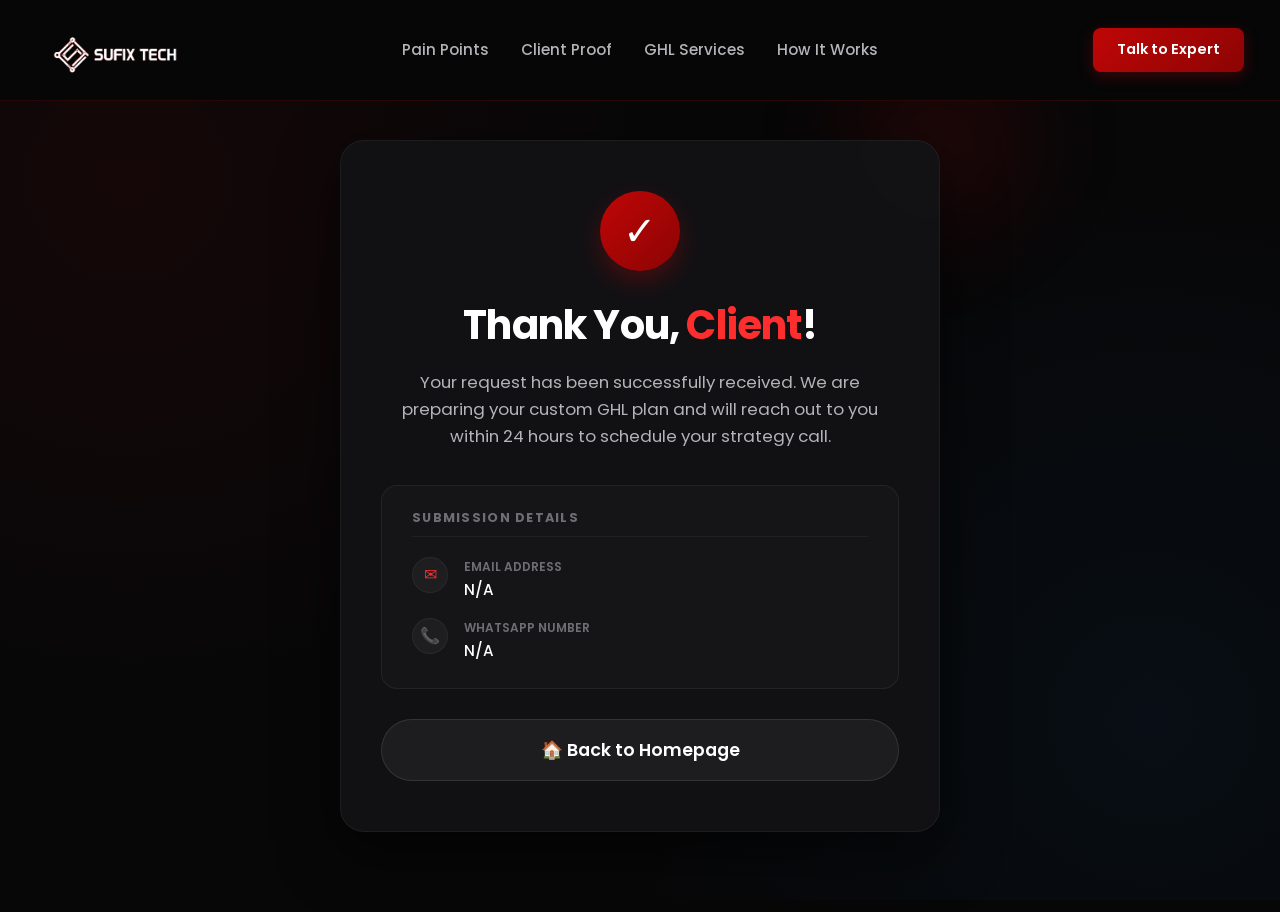
==== thank-you.html @ c59a0009 "feat: add dedicated thank you page and redirect booking form submissions to it" ====
<!DOCTYPE html>
<html lang="en">
<head>
  <meta charset="UTF-8">
  <meta name="viewport" content="width=device-width, initial-scale=1.0">
  <title>Thank You | SufixTech</title>
  
  <!-- Favicon -->
  <link rel="icon" href="https://storage.googleapis.com/msgsndr/EOHnOtxAxO3NZV7FKamH/media/65a840b53039be5194aa0171.png" type="image/png">
  
  <!-- Stylesheets -->
  <link rel="stylesheet" href="index.css">
  
  <style>
    /* Specific styles for the Thank You page layout */
    .thank-you-section {
      padding-top: 140px;
      padding-bottom: 80px;
      display: flex;
      justify-content: center;
      align-items: center;
      min-height: 100vh;
    }

    .thank-you-wrapper {
      max-width: 600px;
      width: 100%;
      background: rgba(18, 18, 22, 0.95);
      border: 1px solid rgba(255, 255, 255, 0.05);
      border-radius: var(--border-radius-lg);
      padding: 50px 40px;
      box-shadow: 0 20px 60px rgba(0, 0, 0, 0.6);
      text-align: center;
      position: relative;
    }

    .thank-you-wrapper::before {
      content: '';
      position: absolute;
      top: -150px;
      right: -150px;
      width: 300px;
      height: 300px;
      background: radial-gradient(circle, rgba(191, 6, 6, 0.15) 0%, transparent 70%);
      z-index: -1;
      filter: blur(30px);
    }

    .check-icon-container {
      width: 80px;
      height: 80px;
      border-radius: 50%;
      background: linear-gradient(135deg, var(--primary-red), #8c0404);
      color: var(--text-white);
      display: inline-flex;
      align-items: center;
      justify-content: center;
      font-size: 2.5rem;
      margin-bottom: 30px;
      box-shadow: 0 10px 25px rgba(191, 6, 6, 0.3);
    }

    .thank-you-wrapper h1 {
      font-size: clamp(2rem, 4vw, 2.5rem);
      margin-bottom: 20px;
      line-height: 1.2;
    }

    .thank-you-wrapper h1 span.user-name {
      color: var(--primary-red-glow);
    }

    .thank-you-subtext {
      color: var(--text-gray);
      font-size: 1.05rem;
      line-height: 1.6;
      margin-bottom: 35px;
    }

    /* Details Box */
    .details-box {
      background: rgba(255, 255, 255, 0.02);
      border: 1px solid rgba(255, 255, 255, 0.06);
      border-radius: var(--border-radius-md);
      padding: 24px 30px;
      text-align: left;
      margin-bottom: 30px;
    }

    .details-box h4 {
      font-size: 0.8rem;
      text-transform: uppercase;
      letter-spacing: 0.1em;
      color: var(--text-muted);
      margin-bottom: 20px;
      border-bottom: 1px solid rgba(255, 255, 255, 0.05);
      padding-bottom: 10px;
    }

    .detail-item {
      display: flex;
      gap: 16px;
      align-items: flex-start;
      margin-bottom: 16px;
    }

    .detail-item:last-child {
      margin-bottom: 0;
    }

    .detail-icon {
      width: 36px;
      height: 36px;
      border-radius: 50%;
      background: rgba(255, 255, 255, 0.04);
      display: flex;
      align-items: center;
      justify-content: center;
      color: var(--primary-red-glow);
      font-size: 1rem;
      border: 1px solid rgba(255, 255, 255, 0.05);
    }

    .detail-content {
      display: flex;
      flex-direction: column;
    }

    .detail-label {
      font-size: 0.75rem;
      text-transform: uppercase;
      color: var(--text-muted);
      font-weight: 600;
      margin-bottom: 2px;
    }

    .detail-value {
      font-size: 0.95rem;
      color: var(--text-white);
      font-weight: 500;
    }

    /* Buttons stack */
    .actions-stack {
      display: flex;
      flex-direction: column;
      gap: 16px;
    }

    .actions-stack .btn {
      width: 100%;
      padding: 16px 28px;
    }

    .btn-whatsapp {
      background: #25d366;
      color: var(--text-white);
      box-shadow: 0 4px 15px rgba(37, 211, 102, 0.25);
    }

    .btn-whatsapp:hover {
      background: #20ba5a;
      transform: translateY(-2px);
      box-shadow: 0 6px 20px rgba(37, 211, 102, 0.4);
    }

    @media (max-width: 576px) {
      .thank-you-wrapper {
        padding: 40px 24px;
      }
    }
  </style>
</head>
<body>

  <!-- Header Section -->
  <header id="main-header" class="scrolled">
    <div class="header-container">
      <!-- Col 1: Logo -->
      <a href="index.html" class="logo">
        <img src="logo.png" alt="SufixTech Logo">
      </a>

      <!-- Col 2: Nav Links -->
      <nav>
        <ul>
          <li><a href="index.html#pain-points">Pain Points</a></li>
          <li><a href="index.html#testimonials">Client Proof</a></li>
          <li><a href="index.html#services">GHL Services</a></li>
          <li><a href="index.html#process">How It Works</a></li>
        </ul>
      </nav>

      <!-- Col 3: CTA Button -->
      <div class="nav-cta">
        <a href="index.html#booking" class="btn btn-primary" id="nav-link-cta">Talk to Expert</a>
      </div>
    </div>
  </header>

  <!-- Thank You Container -->
  <section class="thank-you-section">
    <div class="container">
      <div class="thank-you-wrapper">
        <div class="check-icon-container">✓</div>
        <h1>Thank You, <span class="user-name" id="thank-you-name">Client</span>!</h1>
        <p class="thank-you-subtext">Your request has been successfully received. We are preparing your custom GHL plan and will reach out to you within 24 hours to schedule your strategy call.</p>
        
        <div class="details-box">
          <h4>Submission Details</h4>
          
          <div class="detail-item">
            <div class="detail-icon">✉</div>
            <div class="detail-content">
              <span class="detail-label">Email Address</span>
              <span class="detail-value" id="submit-email">loading...</span>
            </div>
          </div>
          
          <div class="detail-item">
            <div class="detail-icon">📞</div>
            <div class="detail-content">
              <span class="detail-label">WhatsApp Number</span>
              <span class="detail-value" id="submit-phone">loading...</span>
            </div>
          </div>
        </div>
        
        <div class="actions-stack">
          <a href="#" id="whatsapp-btn" target="_blank" rel="noopener noreferrer" class="btn btn-whatsapp btn-large">
            💬 Start WhatsApp Chat
          </a>
          <a href="index.html" class="btn btn-secondary btn-large">
            🏠 Back to Homepage
          </a>
        </div>
      </div>
    </div>
  </section>

  <script>
    document.addEventListener('DOMContentLoaded', () => {
      const params = new URLSearchParams(window.location.search);
      const name = params.get('name') || 'Client';
      const email = params.get('email') || 'N/A';
      const whatsapp = params.get('whatsapp') || 'N/A';

      document.getElementById('thank-you-name').textContent = name;
      document.getElementById('submit-email').textContent = email;
      document.getElementById('submit-phone').textContent = whatsapp;

      if (whatsapp && whatsapp !== 'N/A') {
        const cleanPhone = whatsapp.replace(/\D/g, '');
        document.getElementById('whatsapp-btn').href = `https://wa.me/${cleanPhone}`;
      } else {
        document.getElementById('whatsapp-btn').style.display = 'none';
      }
    });
  </script>
</body>
</html>
---- index.css ----
/* Google Fonts Import */
@import url('https://fonts.googleapis.com/css2?family=Poppins:ital,wght@0,100;0,200;0,300;0,400;0,500;0,600;0,700;0,800;0,900;1,100;1,200;1,300;1,400;1,500;1,600;1,700;1,800;1,900&display=swap');

/* CSS Variables */
:root {
  --bg-primary: #070708;
  --bg-secondary: #121216;
  --bg-card: rgba(255, 255, 255, 0.02);
  --border-card: rgba(255, 255, 255, 0.06);
  --border-hover: rgba(191, 6, 6, 0.5);
  
  --primary-red: #bf0606;
  --primary-red-glow: #ff2e2e;
  --primary-blue: #188bf6;
  --primary-green: #37ca37;
  
  --text-white: #ffffff;
  --text-gray: #b3b3b8;
  --text-muted: #6e6e73;
  
  --font-main: 'Poppins', sans-serif;
  --transition-smooth: all 0.3s cubic-bezier(0.25, 0.8, 0.25, 1);
  --border-radius-sm: 8px;
  --border-radius-md: 16px;
  --border-radius-lg: 24px;

  /* Spacing Scale (8px Grid System) */
  --space-xs: 8px;
  --space-sm: 16px;
  --space-md: 24px;
  --space-lg: 32px;
  --space-xl: 48px;
  --space-xxl: 64px;
  --space-section: 60px;
}

/* Base resets & styles */
* {
  margin: 0;
  padding: 0;
  box-sizing: border-box;
  font-family: var(--font-main);
  scroll-behavior: smooth;
  -webkit-font-smoothing: antialiased;
}

body {
  background-color: var(--bg-primary);
  background-image: 
    radial-gradient(circle at 10% 20%, rgba(191, 6, 6, 0.08) 0%, transparent 40%),
    radial-gradient(circle at 90% 80%, rgba(24, 139, 246, 0.05) 0%, transparent 40%);
  background-attachment: fixed;
  color: var(--text-white);
  line-height: 1.6;
  overflow-x: hidden;
}

/* Scrollbar Customization */
::-webkit-scrollbar {
  width: 8px;
}
::-webkit-scrollbar-track {
  background: var(--bg-primary);
}
::-webkit-scrollbar-thumb {
  background: #25252b;
  border-radius: 4px;
}
::-webkit-scrollbar-thumb:hover {
  background: var(--primary-red);
}

/* Layout Containers */
.container {
  max-width: 1200px;
  margin: 0 auto;
  padding: 0 24px;
}

section {
  padding: var(--space-section) 0;
  position: relative;
}

/* Typography styles */
h1, h2, h3, h4, h5, h6 {
  font-weight: 700;
  line-height: 1.25;
  color: var(--text-white);
}

h1 {
  font-size: clamp(2.5rem, 5vw, 4rem);
  letter-spacing: -0.02em;
}

h2 {
  font-size: clamp(2rem, 4vw, 2.75rem);
  text-align: center;
  margin-bottom: var(--space-xl);
  letter-spacing: -0.01em;
}

/* Section Header Utility */
.section-header {
  text-align: center;
  max-width: 800px;
  margin: 0 auto var(--space-xl);
}

.section-header h2 {
  margin-bottom: var(--space-sm);
}

.section-header p {
  color: var(--text-gray);
  font-size: 1.1rem;
}

h2 .highlight {
  color: var(--primary-red-glow);
  background: none;
  -webkit-background-clip: initial;
  -webkit-text-fill-color: initial;
}

p {
  color: var(--text-gray);
  font-size: 1.1rem;
}

/* Header & Navigation */
header {
  position: fixed;
  top: 0;
  left: 0;
  width: 100%;
  z-index: 1000;
  backdrop-filter: blur(16px);
  -webkit-backdrop-filter: blur(16px);
  background: rgba(7, 7, 8, 0.8);
  border-bottom: 1px solid rgba(255, 255, 255, 0.05);
  transition: var(--transition-smooth);
}

header.scrolled {
  padding: 10px 0;
  background: rgba(7, 7, 8, 0.95);
  border-bottom: 1px solid rgba(191, 6, 6, 0.2);
}

/* ─── HEADER: Perfect 3-Column Grid ─────────────────────────────── */
.header-container {
  display: grid;
  grid-template-columns: 1fr auto 1fr; /* Logo | Nav Links | CTA */
  align-items: center;
  height: 80px;
  width: 100%;
  padding: 0 36px;
}

/* Col 1 – Logo stays left-aligned inside its column */
.logo {
  display: flex;
  align-items: center;
  text-decoration: none;
  justify-self: start;
}

.logo img {
  height: 56px;
  width: auto;
}

/* Col 2 – Nav links perfectly centered */
nav ul {
  display: flex;
  list-style: none;
  gap: 32px;
  align-items: center;
  margin: 0;
  padding: 0;
}

/* Col 3 – CTA right-aligned inside its column */
.nav-cta {
  display: flex;
  justify-content: flex-end;
  align-items: center;
}

#nav-link-cta {
  padding: 10px 24px;
  font-size: 0.9rem;
}

.logo span {
  background: linear-gradient(90deg, #ffffff, #d2d2d6);
  -webkit-background-clip: text;
  -webkit-text-fill-color: transparent;
}

.logo span .red-text {
  color: var(--primary-red-glow);
  -webkit-text-fill-color: var(--primary-red-glow);
}

nav ul {
  display: flex;
  list-style: none;
  gap: 32px;
  align-items: center;
}

nav a {
  text-decoration: none;
  color: var(--text-gray);
  font-weight: 500;
  font-size: 0.95rem;
  transition: var(--transition-smooth);
}

nav a:hover {
  color: var(--text-white);
}

/* Button Component Styles */
.btn {
  display: inline-flex;
  align-items: center;
  justify-content: center;
  padding: 14px 28px;
  border-radius: var(--border-radius-sm);
  font-weight: 600;
  font-size: 1rem;
  text-decoration: none;
  cursor: pointer;
  transition: var(--transition-smooth);
  border: none;
  gap: 8px;
  text-align: center;
}

.btn-primary {
  background: linear-gradient(135deg, var(--primary-red), #8c0404);
  color: var(--text-white);
  box-shadow: 0 4px 15px rgba(191, 6, 6, 0.3);
  position: relative;
  overflow: hidden;
}

.btn-primary:hover {
  transform: translateY(-2px);
  box-shadow: 0 6px 20px rgba(191, 6, 6, 0.5);
  background: linear-gradient(135deg, #a60505, var(--primary-red));
}

.btn-primary::after {
  content: '';
  position: absolute;
  top: -50%;
  left: -50%;
  width: 200%;
  height: 200%;
  background: radial-gradient(circle, rgba(255,255,255,0.15) 0%, transparent 60%);
  transform: scale(0);
  transition: transform 0.6s ease-out;
}

.btn-primary:hover::after {
  transform: scale(1);
}

.btn-secondary {
  background: rgba(255, 255, 255, 0.05);
  color: var(--text-white);
  border: 1px solid rgba(255, 255, 255, 0.1);
}

.btn-secondary:hover {
  background: rgba(255, 255, 255, 0.1);
  border-color: rgba(255, 255, 255, 0.2);
  transform: translateY(-2px);
}

.btn-large {
  padding: 18px 36px;
  font-size: 1.1rem;
  border-radius: 50px;
}

.btn-pulse {
  animation: pulseGlow 2s infinite;
}

@keyframes pulseGlow {
  0% {
    box-shadow: 0 0 0 0 rgba(191, 6, 6, 0.4);
  }
  70% {
    box-shadow: 0 0 0 15px rgba(191, 6, 6, 0);
  }
  100% {
    box-shadow: 0 0 0 0 rgba(191, 6, 6, 0);
  }
}

/* Hero Section */
.hero {
  padding-top: 140px;
  padding-bottom: 20px;
  text-align: center;
  position: relative;
}

.hero-sub-title {
  font-size: 0.9rem;
  text-transform: uppercase;
  letter-spacing: 0.15em;
  color: var(--primary-red-glow);
  margin-bottom: 20px;
  font-weight: 700;
  display: inline-block;
  padding: 6px 16px;
  background: rgba(191, 6, 6, 0.1);
  border-radius: 50px;
  border: 1px solid rgba(191, 6, 6, 0.2);
}

.hero h1 {
  max-width: 950px;
  margin: 0 auto 24px;
}

.hero h1 span.gradient-text {
  background: linear-gradient(90deg, #ff4d4d, var(--primary-red-glow), #ff8080);
  -webkit-background-clip: text;
  -webkit-text-fill-color: transparent;
  background-size: 200% auto;
  animation: shineText 5s linear infinite;
}

@keyframes shineText {
  to { background-position: 200% center; }
}

.hero-description {
  font-size: 1.25rem;
  max-width: 750px;
  margin: 0 auto 40px;
  color: var(--text-gray);
}

.hero-actions {
  display: flex;
  gap: 16px;
  justify-content: center;
  margin-bottom: var(--space-xl);
}

/* Awards Section */
.awards-section {
  padding: var(--space-section) 0;
  background-color: rgba(255, 255, 255, 0.01);
  border-top: 1px solid rgba(255, 255, 255, 0.04);
  border-bottom: 1px solid rgba(255, 255, 255, 0.04);
  position: relative;
}

.awards-grid {
  display: flex;
  justify-content: center;
  gap: var(--space-md);
  align-items: stretch;
  flex-wrap: wrap;
  max-width: 950px;
  margin: 0 auto;
}

.award-item {
  display: flex;
  flex-direction: column;
  align-items: center;
  text-align: center;
  flex: 1;
  min-width: 290px;
  max-width: 440px;
  background: rgba(255, 255, 255, 0.03);
  border: 1px solid rgba(255, 255, 255, 0.08);
  border-radius: var(--border-radius-md);
  padding: var(--space-md);
  backdrop-filter: blur(12px);
  -webkit-backdrop-filter: blur(12px);
  transition: var(--transition-smooth);
  box-shadow: 0 10px 30px rgba(0, 0, 0, 0.25);
}

.award-item:hover {
  transform: translateY(-5px);
  background: rgba(255, 255, 255, 0.06);
  border-color: rgba(191, 6, 6, 0.45);
  box-shadow: 0 15px 35px rgba(191, 6, 6, 0.2);
}

.award-item img {
  height: 180px;
  width: auto;
  object-fit: contain;
  margin-bottom: var(--space-sm);
  filter: drop-shadow(0 8px 16px rgba(0, 0, 0, 0.4));
  transition: var(--transition-smooth);
}

.award-item:hover img {
  transform: scale(1.04);
  filter: drop-shadow(0 12px 24px rgba(191, 6, 6, 0.25));
}

.award-text {
  text-align: center;
}

.award-provider {
  display: block;
  font-size: 0.85rem;
  text-transform: uppercase;
  letter-spacing: 0.08em;
  color: var(--primary-blue);
  font-weight: 700;
  margin-bottom: 8px;
}

.award-title {
  font-size: 1.15rem;
  font-weight: 700;
  color: var(--text-white);
  line-height: 1.35;
}


/* Pain Points Section */
.pain-points {
  background-color: var(--bg-secondary);
}

.pain-container {
  display: grid;
  grid-template-columns: 1fr 1fr;
  gap: 60px;
  align-items: stretch;
}

.pain-visual {
  position: relative;
  display: flex;
  justify-content: center;
  align-items: center;
  order: 2;                  /* ← Image moves to RIGHT column */
  background: #0b0b0d;       /* Dark frame background matching screenshot */
  border: 1px solid rgba(191, 6, 6, 0.25);
  border-radius: var(--border-radius-md);
  padding: 30px;             /* Padding around inner card */
  box-shadow:
    0 30px 60px rgba(0, 0, 0, 0.5),
    0 0 40px rgba(191, 6, 6, 0.08);
  transition: var(--transition-smooth);
}

.pain-visual:hover {
  border-color: rgba(191, 6, 6, 0.4);
  box-shadow:
    0 40px 80px rgba(0, 0, 0, 0.6),
    0 0 60px rgba(191, 6, 6, 0.15);
}

.pain-content {
  order: 1;                  /* ← Text stays on LEFT column */
}

.pain-visual img {
  max-width: 100%;
  height: auto;
  border-radius: 12px;       /* Inner image rounded corners */
  z-index: 2;
  position: relative;
  display: block;
  transition: var(--transition-smooth);
}

.pain-visual:hover img {
  transform: scale(1.02);
}

.pain-visual::before {
  content: '';
  position: absolute;
  top: -16px;
  right: -16px;
  width: 80px;
  height: 80px;
  border-top: 3px solid var(--primary-red);
  border-right: 3px solid var(--primary-red);
  border-radius: 0 var(--border-radius-sm) 0 0;
  z-index: 3;
  opacity: 0.8;
  pointer-events: none;
}

.pain-visual::after {
  content: '';
  position: absolute;
  width: 70%;
  height: 70%;
  background: radial-gradient(circle, rgba(191, 6, 6, 0.15) 0%, transparent 60%);
  filter: blur(20px);
  z-index: 1;
  pointer-events: none;
}

.pain-content h2 {
  text-align: left;
  margin-bottom: 30px;
}

.pain-list {
  display: flex;
  flex-direction: column;
  gap: 16px;
}

.pain-item {
  display: flex;
  gap: 20px;
  align-items: center;
  padding: 16px 20px;
  border-radius: var(--border-radius-sm);
  background: var(--bg-card);
  border: 1px solid var(--border-card);
  transition: var(--transition-smooth);
}

.pain-item:hover {
  border-color: rgba(191, 6, 6, 0.2);
  background: rgba(191, 6, 6, 0.02);
  transform: translateX(5px);
}

.pain-icon {
  width: 20px;
  height: 20px;
  min-width: 20px;
  background: rgba(191, 6, 6, 0.05);
  border: 1px solid rgba(191, 6, 6, 0.4);
  border-radius: 4px;
  display: flex;
  align-items: center;
  justify-content: center;
  color: var(--primary-red-glow);
  font-size: 0.7rem;
  font-weight: 800;
}

.pain-item p {
  font-size: 0.95rem;
  color: var(--text-gray);
  line-height: 1.5;
  margin: 0;
}

.pain-item p strong {
  color: var(--primary-red-glow);
  font-weight: 600;
}

.pain-quote-container {
  margin-top: 40px;
  padding: 24px;
  border-radius: var(--border-radius-md);
  background: linear-gradient(135deg, rgba(191, 6, 6, 0.1) 0%, rgba(24, 139, 246, 0.02) 100%);
  border-left: 4px solid var(--primary-red);
}

.pain-quote {
  font-style: italic;
  font-size: 1.15rem;
  color: var(--text-white);
  line-height: 1.5;
}

/* Testimonials Section */
.testimonials {
  position: relative;
}

.testimonials-grid {
  display: grid;
  grid-template-columns: repeat(auto-fill, minmax(320px, 1fr));
  gap: var(--space-md);
}

.testimonial-card {
  position: relative;
  border-radius: var(--border-radius-md);
  background: var(--bg-card);
  border: 1px solid var(--border-card);
  overflow: hidden;
  transition: var(--transition-smooth);
}

.testimonial-card:hover {
  transform: translateY(-8px);
  border-color: var(--border-hover);
  box-shadow: 0 12px 30px rgba(191, 6, 6, 0.15);
}

.testimonial-thumbnail {
  position: relative;
  aspect-ratio: 16/9;
  background-size: cover;
  background-position: center;
  cursor: pointer;
  display: flex;
  align-items: center;
  justify-content: center;
  overflow: hidden;
}

.testimonial-thumbnail::before {
  content: '';
  position: absolute;
  top: 0;
  left: 0;
  right: 0;
  bottom: 0;
  background: rgba(0, 0, 0, 0.4);
  transition: var(--transition-smooth);
  z-index: 1;
}

.testimonial-card:hover .testimonial-thumbnail::before {
  background: rgba(0, 0, 0, 0.2);
}

.play-btn {
  width: 60px;
  height: 60px;
  border-radius: 50%;
  background: rgba(191, 6, 6, 0.95);
  display: flex;
  align-items: center;
  justify-content: center;
  z-index: 2;
  transition: var(--transition-smooth);
  color: var(--text-white);
  font-size: 1.25rem;
  box-shadow: 0 0 15px rgba(191, 6, 6, 0.4);
}

.testimonial-thumbnail:hover .play-btn {
  transform: scale(1.1);
  background: var(--primary-red-glow);
  box-shadow: 0 0 25px rgba(191, 6, 6, 0.7);
}

.testimonial-info {
  padding: 20px;
}

.testimonial-client {
  font-size: 1.15rem;
  font-weight: 700;
  margin-bottom: 4px;
}

.testimonial-tag {
  font-size: 0.8rem;
  text-transform: uppercase;
  color: var(--primary-blue);
  letter-spacing: 0.05em;
  font-weight: 600;
}

/* Custom Video Modal */
.modal {
  position: fixed;
  top: 0;
  left: 0;
  width: 100vw;
  height: 100vh;
  background: rgba(0, 0, 0, 0.9);
  z-index: 9999;
  display: flex;
  justify-content: center;
  align-items: center;
  opacity: 0;
  pointer-events: none;
  backdrop-filter: blur(8px);
  transition: opacity 0.4s ease;
}

.modal.active {
  opacity: 1;
  pointer-events: all;
}

.modal-content {
  width: 90%;
  max-width: 900px;
  aspect-ratio: 16/9;
  position: relative;
  background: #000;
  border-radius: var(--border-radius-md);
  border: 1px solid rgba(255, 255, 255, 0.1);
  overflow: hidden;
  box-shadow: 0 10px 50px rgba(0,0,0,0.8);
  transform: scale(0.9);
  transition: transform 0.4s cubic-bezier(0.34, 1.56, 0.64, 1);
}

.modal.active .modal-content {
  transform: scale(1);
}

.modal-content video {
  width: 100%;
  height: 100%;
  object-fit: contain;
}

.modal-close {
  position: absolute;
  top: -50px;
  right: 0;
  background: none;
  border: none;
  color: var(--text-white);
  font-size: 1.5rem;
  cursor: pointer;
  transition: var(--transition-smooth);
  display: flex;
  align-items: center;
  gap: 8px;
}

.modal-close:hover {
  color: var(--primary-red-glow);
}

.modal-container-wrapper {
  position: relative;
}

/* Services Section */
.services {
  background-color: var(--bg-secondary);
}

.services-grid {
  display: grid;
  grid-template-columns: repeat(auto-fill, minmax(350px, 1fr));
  gap: var(--space-md);
}

.service-card {
  padding: var(--space-md);
  border-radius: var(--border-radius-md);
  background: var(--bg-card);
  border: 1px solid var(--border-card);
  transition: var(--transition-smooth);
  position: relative;
  overflow: hidden;
}

.service-card::after {
  content: '';
  position: absolute;
  bottom: 0;
  left: 0;
  width: 100%;
  height: 3px;
  background: linear-gradient(90deg, var(--primary-red), var(--primary-blue));
  transform: scaleX(0);
  transform-origin: left;
  transition: var(--transition-smooth);
}

.service-card:hover {
  transform: translateY(-6px);
  border-color: rgba(255, 255, 255, 0.15);
  background: rgba(255, 255, 255, 0.04);
  box-shadow: 0 15px 35px rgba(0, 0, 0, 0.3);
}

.service-card:hover::after {
  transform: scaleX(1);
}

.service-icon {
  width: 50px;
  height: 50px;
  border-radius: var(--border-radius-sm);
  background: rgba(191, 6, 6, 0.1);
  display: flex;
  align-items: center;
  justify-content: center;
  margin-bottom: var(--space-sm);
  border: 1px solid rgba(191, 6, 6, 0.2);
}

.service-icon svg {
  width: 24px;
  height: 24px;
  fill: var(--primary-red-glow);
}

.service-card h3 {
  font-size: 1.35rem;
  margin-bottom: 12px;
}

.service-card p {
  font-size: 0.95rem;
  color: var(--text-gray);
  line-height: 1.6;
}

/* How It Works Section */
.process-grid {
  display: grid;
  grid-template-columns: repeat(4, 1fr);
  gap: var(--space-md);
  position: relative;
}

.process-step {
  position: relative;
  text-align: center;
}

.process-number {
  font-size: 4rem;
  font-weight: 900;
  line-height: 1;
  background: linear-gradient(180deg, rgba(255, 255, 255, 0.1) 0%, rgba(255, 255, 255, 0) 100%);
  -webkit-background-clip: text;
  -webkit-text-fill-color: transparent;
  margin-bottom: 10px;
  transition: var(--transition-smooth);
}

.process-step:hover .process-number {
  background: linear-gradient(180deg, var(--primary-red-glow) 0%, rgba(191, 6, 6, 0) 100%);
  -webkit-background-clip: text;
  -webkit-text-fill-color: transparent;
  transform: translateY(-5px);
}

.process-step h3 {
  font-size: 1.15rem;
  margin-bottom: 10px;
  letter-spacing: 0.05em;
  text-transform: uppercase;
}

.process-step p {
  font-size: 0.95rem;
  color: var(--text-gray);
}

/* Booking Section */
.booking {
  position: relative;
}

.booking-wrapper {
  max-width: 800px;
  margin: 0 auto;
  background: rgba(18, 18, 22, 0.95);
  border: 1px solid rgba(191, 6, 6, 0.35);
  border-radius: var(--border-radius-lg);
  padding: 50px;
  box-shadow: 0 20px 60px rgba(0, 0, 0, 0.6), 0 0 0 1px rgba(255,255,255,0.03) inset;
  position: relative;
  z-index: 2;
  overflow: hidden;
}

.booking-wrapper::before {
  content: '';
  position: absolute;
  top: -150px;
  right: -150px;
  width: 300px;
  height: 300px;
  background: radial-gradient(circle, rgba(191, 6, 6, 0.15) 0%, transparent 70%);
  z-index: -1;
  filter: blur(30px);
}

.booking h2 {
  margin-bottom: 12px;
}

.booking-subtitle {
  text-align: center;
  color: var(--text-gray);
  margin-bottom: 40px;
  font-size: 1.1rem;
}

.booking-form {
  display: grid;
  grid-template-columns: 1fr 1fr;
  gap: 24px;
}

.form-group {
  display: flex;
  flex-direction: column;
  gap: 8px;
}

.form-group.full-width {
  grid-column: 1 / -1;
}

label {
  font-size: 0.9rem;
  font-weight: 600;
  color: var(--text-white);
  letter-spacing: 0.02em;
}

input, select, textarea {
  background: rgba(255, 255, 255, 0.06);
  border: 1px solid rgba(255, 255, 255, 0.15);
  padding: 14px 18px;
  border-radius: var(--border-radius-sm);
  color: var(--text-white);
  font-size: 1rem;
  font-family: var(--font-main);
  transition: var(--transition-smooth);
  width: 100%;
}

input::placeholder, textarea::placeholder {
  color: rgba(179, 179, 184, 0.45);
}

input:focus, select:focus, textarea:focus {
  outline: none;
  border-color: var(--primary-red);
  background: rgba(191, 6, 6, 0.08);
  box-shadow: 0 0 0 3px rgba(191, 6, 6, 0.15), 0 0 16px rgba(191, 6, 6, 0.1);
}

textarea {
  resize: vertical;
  min-height: 120px;
}

select option {
  background-color: var(--bg-secondary);
  color: var(--text-white);
}

.form-btn-container {
  grid-column: 1 / -1;
  display: flex;
  justify-content: center;
  margin-top: 15px;
}

.form-btn-container button {
  width: 100%;
}

.success-message {
  display: none;
  text-align: center;
  padding: 40px 0;
  animation: fadeIn 0.5s ease forwards;
}

.success-icon {
  width: 70px;
  height: 70px;
  border-radius: 50%;
  background: rgba(55, 202, 55, 0.1);
  color: var(--primary-green);
  display: inline-flex;
  align-items: center;
  justify-content: center;
  font-size: 2rem;
  margin-bottom: 20px;
  border: 1px solid rgba(55, 202, 55, 0.2);
}

.success-message h3 {
  font-size: 1.75rem;
  margin-bottom: 8px;
}

/* Footer Section */
footer {
  background: #030304;
  padding: var(--space-xl) 0 var(--space-md);
  border-top: 1px solid rgba(255, 255, 255, 0.05);
}

.footer-top {
  display: flex;
  justify-content: space-between;
  align-items: center;
  margin-bottom: var(--space-md);
  flex-wrap: wrap;
  gap: var(--space-md);
}

.footer-links {
  display: flex;
  list-style: none;
  gap: 30px;
}

.footer-links a {
  text-decoration: none;
  color: var(--text-muted);
  font-size: 0.9rem;
  transition: var(--transition-smooth);
}

.footer-links a:hover {
  color: var(--text-white);
}

.footer-bottom {
  display: flex;
  justify-content: space-between;
  align-items: center;
  border-top: 1px solid rgba(255, 255, 255, 0.03);
  padding-top: var(--space-md);
  flex-wrap: wrap;
  gap: var(--space-md);
}

.footer-bottom p {
  font-size: 0.85rem;
  color: var(--text-muted);
}

.footer-bottom p:last-child {
  text-align: right;
  max-width: 600px;
}

/* Animations */
.fade-in-on-scroll {
  opacity: 0;
  transform: translateY(30px);
  transition: opacity 0.8s ease, transform 0.8s ease;
}

.fade-in-on-scroll.appear {
  opacity: 1;
  transform: translateY(0);
}

@keyframes fadeIn {
  from { opacity: 0; transform: translateY(10px); }
  to { opacity: 1; transform: translateY(0); }
}

/* Sticky Google Reviews Widget */
.sticky-reviews-widget {
  position: fixed;
  bottom: 20px;
  left: 20px;
  z-index: 9999;
  width: 350px;
  max-width: calc(100% - 40px);
  pointer-events: auto;
}

/* Responsive Styles */
@media (max-width: 1024px) {
  .pain-container {
    grid-template-columns: 1fr;
    gap: 40px;
  }
  .pain-visual {
    order: 2;
    max-width: 500px;
    margin: 0 auto;
    width: 100%;
    padding: 24px;
  }
  .process-grid {
    grid-template-columns: repeat(2, 1fr);
    gap: 40px;
  }
}

@media (max-width: 768px) {
  :root {
    --space-section: 48px;
    --space-xl: 32px;
    --space-lg: 24px;
    --space-md: 16px;
  }
  
  .header-container {
    height: 72px;
    display: flex;
    justify-content: space-between;
    align-items: center;
    padding: 0 20px;
  }
  
  .logo img {
    height: 40px;
  }
  
  #nav-link-cta {
    padding: 10px 20px;
    font-size: 0.85rem;
    font-weight: 600;
    border-radius: 6px;
    background: var(--primary-red);
    box-shadow: 0 4px 12px rgba(191, 6, 6, 0.45);
  }
  
  nav {
    display: none; /* In production a hamburger menu is ideal, we'll keep it clean and direct for standard mobile */
  }
  
  .hero {
    padding-top: 120px;
    padding-bottom: 20px;
  }
  
  .hero-actions {
    flex-direction: column;
    max-width: 320px;
    margin: 0 auto var(--space-xl);
  }
  
  .award-item img {
    height: 140px;
  }
  
  .booking-form {
    grid-template-columns: 1fr;
  }
  
  .booking-wrapper {
    padding: 30px 20px;
  }
  
  .footer-top {
    flex-direction: column;
    align-items: flex-start;
  }
  
  .footer-links {
    flex-direction: column;
    gap: 15px;
  }
  
  .footer-bottom {
    flex-direction: column;
    text-align: center;
    gap: 10px;
  }
  
  .footer-bottom p:last-child {
    text-align: center;
    max-width: none;
  }
}

@media (max-width: 480px) {
  .header-container {
    padding: 0 16px;
    height: 66px;
  }
  .logo img {
    height: 34px;
  }
  #nav-link-cta {
    padding: 8px 16px;
    font-size: 0.8rem;
    border-radius: 6px;
  }
  .process-grid {
    grid-template-columns: 1fr;
  }
  .testimonials-grid {
    grid-template-columns: 1fr;
  }
  .services-grid {
    grid-template-columns: 1fr;
  }
  .logo span {
    font-size: 1.25rem;
  }
}
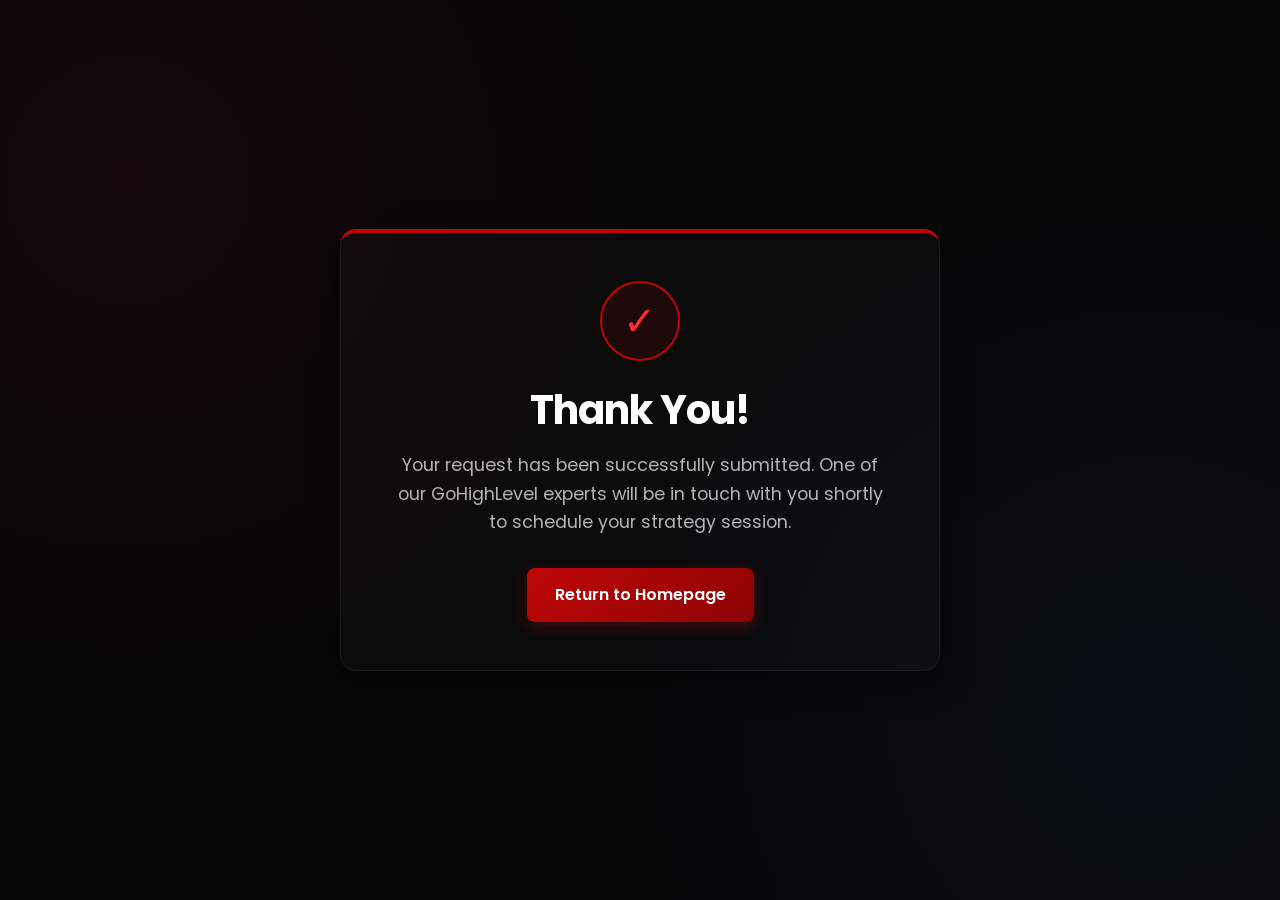
==== commit f86427b6: "Fix thank you page" ====
--- a/thank-you.html
+++ b/thank-you.html
@@ -12,250 +12,62 @@
   <link rel="stylesheet" href="index.css">
   
   <style>
-    /* Specific styles for the Thank You page layout */
     .thank-you-section {
-      padding-top: 140px;
-      padding-bottom: 80px;
+      min-height: 100vh;
       display: flex;
+      flex-direction: column;
       justify-content: center;
       align-items: center;
-      min-height: 100vh;
+      text-align: center;
+      padding: var(--space-xl) 24px;
     }
-
-    .thank-you-wrapper {
+    .thank-you-content {
       max-width: 600px;
-      width: 100%;
-      background: rgba(18, 18, 22, 0.95);
-      border: 1px solid rgba(255, 255, 255, 0.05);
-      border-radius: var(--border-radius-lg);
-      padding: 50px 40px;
-      box-shadow: 0 20px 60px rgba(0, 0, 0, 0.6);
-      text-align: center;
-      position: relative;
+      background: var(--bg-card);
+      border: 1px solid var(--border-card);
+      border-radius: var(--border-radius-md);
+      padding: var(--space-xl);
+      box-shadow: 0 10px 30px rgba(0, 0, 0, 0.5);
+      border-top: 4px solid var(--primary-red);
     }
-
-    .thank-you-wrapper::before {
-      content: '';
-      position: absolute;
-      top: -150px;
-      right: -150px;
-      width: 300px;
-      height: 300px;
-      background: radial-gradient(circle, rgba(191, 6, 6, 0.15) 0%, transparent 70%);
-      z-index: -1;
-      filter: blur(30px);
+    .thank-you-content h1 {
+      font-size: 2.5rem;
+      margin-bottom: var(--space-sm);
     }
-
-    .check-icon-container {
+    .thank-you-content p {
+      font-size: 1.1rem;
+      color: var(--text-gray);
+      margin-bottom: var(--space-lg);
+    }
+    .check-icon-wrapper {
       width: 80px;
       height: 80px;
+      margin: 0 auto var(--space-md);
+      background: rgba(191, 6, 6, 0.1);
       border-radius: 50%;
-      background: linear-gradient(135deg, var(--primary-red), #8c0404);
-      color: var(--text-white);
-      display: inline-flex;
-      align-items: center;
-      justify-content: center;
-      font-size: 2.5rem;
-      margin-bottom: 30px;
-      box-shadow: 0 10px 25px rgba(191, 6, 6, 0.3);
-    }
-
-    .thank-you-wrapper h1 {
-      font-size: clamp(2rem, 4vw, 2.5rem);
-      margin-bottom: 20px;
-      line-height: 1.2;
-    }
-
-    .thank-you-wrapper h1 span.user-name {
-      color: var(--primary-red-glow);
-    }
-
-    .thank-you-subtext {
-      color: var(--text-gray);
-      font-size: 1.05rem;
-      line-height: 1.6;
-      margin-bottom: 35px;
-    }
-
-    /* Details Box */
-    .details-box {
-      background: rgba(255, 255, 255, 0.02);
-      border: 1px solid rgba(255, 255, 255, 0.06);
-      border-radius: var(--border-radius-md);
-      padding: 24px 30px;
-      text-align: left;
-      margin-bottom: 30px;
-    }
-
-    .details-box h4 {
-      font-size: 0.8rem;
-      text-transform: uppercase;
-      letter-spacing: 0.1em;
-      color: var(--text-muted);
-      margin-bottom: 20px;
-      border-bottom: 1px solid rgba(255, 255, 255, 0.05);
-      padding-bottom: 10px;
-    }
-
-    .detail-item {
-      display: flex;
-      gap: 16px;
-      align-items: flex-start;
-      margin-bottom: 16px;
-    }
-
-    .detail-item:last-child {
-      margin-bottom: 0;
-    }
-
-    .detail-icon {
-      width: 36px;
-      height: 36px;
-      border-radius: 50%;
-      background: rgba(255, 255, 255, 0.04);
       display: flex;
       align-items: center;
       justify-content: center;
+      border: 2px solid var(--primary-red);
+    }
+    .check-icon {
+      font-size: 2.5rem;
       color: var(--primary-red-glow);
-      font-size: 1rem;
-      border: 1px solid rgba(255, 255, 255, 0.05);
-    }
-
-    .detail-content {
-      display: flex;
-      flex-direction: column;
-    }
-
-    .detail-label {
-      font-size: 0.75rem;
-      text-transform: uppercase;
-      color: var(--text-muted);
-      font-weight: 600;
-      margin-bottom: 2px;
-    }
-
-    .detail-value {
-      font-size: 0.95rem;
-      color: var(--text-white);
-      font-weight: 500;
-    }
-
-    /* Buttons stack */
-    .actions-stack {
-      display: flex;
-      flex-direction: column;
-      gap: 16px;
-    }
-
-    .actions-stack .btn {
-      width: 100%;
-      padding: 16px 28px;
-    }
-
-    .btn-whatsapp {
-      background: #25d366;
-      color: var(--text-white);
-      box-shadow: 0 4px 15px rgba(37, 211, 102, 0.25);
-    }
-
-    .btn-whatsapp:hover {
-      background: #20ba5a;
-      transform: translateY(-2px);
-      box-shadow: 0 6px 20px rgba(37, 211, 102, 0.4);
-    }
-
-    @media (max-width: 576px) {
-      .thank-you-wrapper {
-        padding: 40px 24px;
-      }
     }
   </style>
 </head>
 <body>
 
-  <!-- Header Section -->
-  <header id="main-header" class="scrolled">
-    <div class="header-container">
-      <!-- Col 1: Logo -->
-      <a href="index.html" class="logo">
-        <img src="logo.png" alt="SufixTech Logo">
-      </a>
-
-      <!-- Col 2: Nav Links -->
-      <nav>
-        <ul>
-          <li><a href="index.html#pain-points">Pain Points</a></li>
-          <li><a href="index.html#testimonials">Client Proof</a></li>
-          <li><a href="index.html#services">GHL Services</a></li>
-          <li><a href="index.html#process">How It Works</a></li>
-        </ul>
-      </nav>
-
-      <!-- Col 3: CTA Button -->
-      <div class="nav-cta">
-        <a href="index.html#booking" class="btn btn-primary" id="nav-link-cta">Talk to Expert</a>
+  <section class="thank-you-section" id="thank-you-hero">
+    <div class="thank-you-content">
+      <div class="check-icon-wrapper">
+        <div class="check-icon">✓</div>
       </div>
-    </div>
-  </header>
-
-  <!-- Thank You Container -->
-  <section class="thank-you-section">
-    <div class="container">
-      <div class="thank-you-wrapper">
-        <div class="check-icon-container">✓</div>
-        <h1>Thank You, <span class="user-name" id="thank-you-name">Client</span>!</h1>
-        <p class="thank-you-subtext">Your request has been successfully received. We are preparing your custom GHL plan and will reach out to you within 24 hours to schedule your strategy call.</p>
-        
-        <div class="details-box">
-          <h4>Submission Details</h4>
-          
-          <div class="detail-item">
-            <div class="detail-icon">✉</div>
-            <div class="detail-content">
-              <span class="detail-label">Email Address</span>
-              <span class="detail-value" id="submit-email">loading...</span>
-            </div>
-          </div>
-          
-          <div class="detail-item">
-            <div class="detail-icon">📞</div>
-            <div class="detail-content">
-              <span class="detail-label">WhatsApp Number</span>
-              <span class="detail-value" id="submit-phone">loading...</span>
-            </div>
-          </div>
-        </div>
-        
-        <div class="actions-stack">
-          <a href="#" id="whatsapp-btn" target="_blank" rel="noopener noreferrer" class="btn btn-whatsapp btn-large">
-            💬 Start WhatsApp Chat
-          </a>
-          <a href="index.html" class="btn btn-secondary btn-large">
-            🏠 Back to Homepage
-          </a>
-        </div>
-      </div>
+      <h1>Thank You!</h1>
+      <p>Your request has been successfully submitted. One of our GoHighLevel experts will be in touch with you shortly to schedule your strategy session.</p>
+      <a href="index.html" class="btn btn-primary btn-pulse">Return to Homepage</a>
     </div>
   </section>
 
-  <script>
-    document.addEventListener('DOMContentLoaded', () => {
-      const params = new URLSearchParams(window.location.search);
-      const name = params.get('name') || 'Client';
-      const email = params.get('email') || 'N/A';
-      const whatsapp = params.get('whatsapp') || 'N/A';
-
-      document.getElementById('thank-you-name').textContent = name;
-      document.getElementById('submit-email').textContent = email;
-      document.getElementById('submit-phone').textContent = whatsapp;
-
-      if (whatsapp && whatsapp !== 'N/A') {
-        const cleanPhone = whatsapp.replace(/\D/g, '');
-        document.getElementById('whatsapp-btn').href = `https://wa.me/${cleanPhone}`;
-      } else {
-        document.getElementById('whatsapp-btn').style.display = 'none';
-      }
-    });
-  </script>
 </body>
 </html>
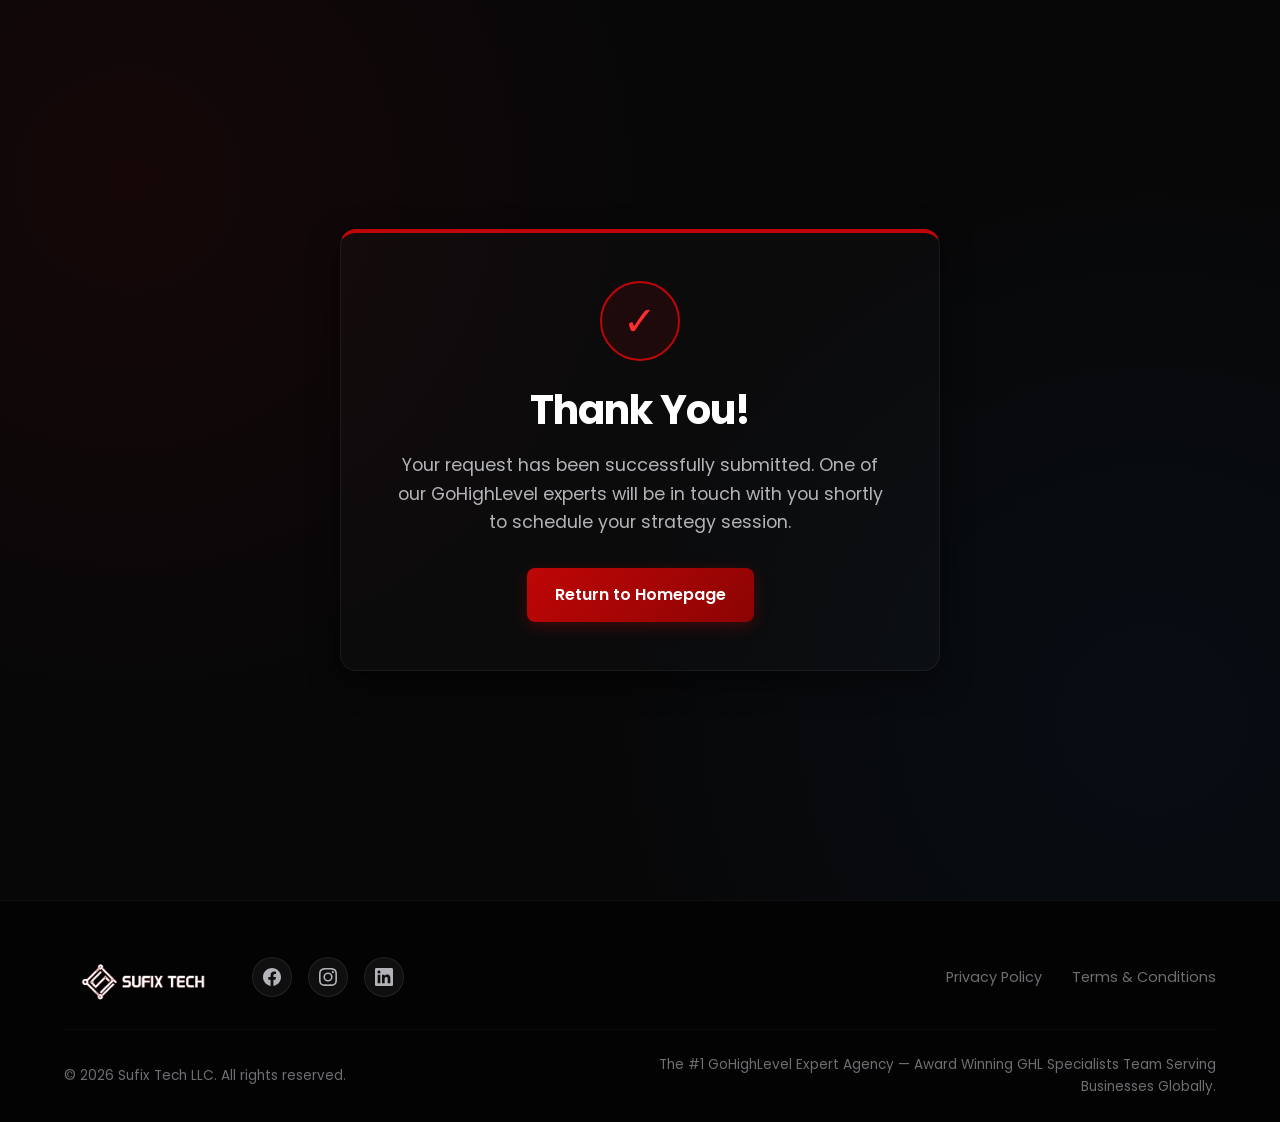
==== commit 3d1b40be: "feat: add social media links and group them with logo in footer" ====
--- a/thank-you.html
+++ b/thank-you.html
@@ -69,5 +69,43 @@
     </div>
   </section>
 
+  <!-- Footer Section -->
+  <footer>
+    <div class="container">
+      <div class="footer-top">
+        <div class="footer-brand">
+          <a href="index.html" class="logo">
+            <img src="logo.png" alt="SufixTech Logo">
+          </a>
+          <div class="footer-social">
+            <a href="https://www.facebook.com/sufixtech" target="_blank" rel="noopener noreferrer" aria-label="Facebook">
+              <svg class="social-icon" viewBox="0 0 24 24" fill="currentColor">
+                <path d="M24 12.073c0-6.627-5.373-12-12-12s-12 5.373-12 12c0 5.99 4.388 10.954 10.125 11.854v-8.385H7.078v-3.47h3.047V9.43c0-3.007 1.792-4.669 4.533-4.669 1.312 0 2.686.235 2.686.235v2.953H15.83c-1.491 0-1.956.925-1.956 1.874v2.25h3.328l-.532 3.47h-2.796v8.385C19.612 23.027 24 18.062 24 12.073z"/>
+              </svg>
+            </a>
+            <a href="https://www.instagram.com/sufixtechllc/" target="_blank" rel="noopener noreferrer" aria-label="Instagram">
+              <svg class="social-icon" viewBox="0 0 24 24" fill="currentColor">
+                <path d="M12 2.163c3.204 0 3.584.012 4.85.07 3.252.148 4.771 1.691 4.919 4.919.058 1.265.069 1.645.069 4.849 0 3.205-.012 3.584-.069 4.849-.149 3.225-1.664 4.771-4.919 4.919-1.266.058-1.644.07-4.85.07-3.204 0-3.584-.012-4.849-.07-3.26-.149-4.771-1.699-4.919-4.92-.058-1.265-.07-1.644-.07-4.849 0-3.204.013-3.583.07-4.849.149-3.227 1.664-4.771 4.919-4.919 1.266-.057 1.645-.069 4.849-.069zM12 0C8.741 0 8.333.014 7.053.072 2.695.272.273 2.69.073 7.051.014 8.333 0 8.741 0 12c0 3.259.014 3.668.072 4.948.2 4.358 2.618 6.78 6.98 6.98 1.281.058 1.689.072 4.948.072 3.259 0 3.668-.014 4.948-.072 4.354-.2 6.782-2.618 6.979-6.98.059-1.28.073-1.689.073-4.948 0-3.259-.014-3.667-.072-4.947-.196-4.354-2.617-6.78-6.979-6.98C15.668.014 15.259 0 12 0zm0 5.838a6.162 6.162 0 100 12.324 6.162 6.162 0 000-12.324zM12 16a4 4 0 110-8 4 4 0 010 8zm6.406-11.845a1.44 1.44 0 100 2.881 1.44 1.44 0 000-2.881z"/>
+              </svg>
+            </a>
+            <a href="https://www.linkedin.com/company/sufix-tech/" target="_blank" rel="noopener noreferrer" aria-label="LinkedIn">
+              <svg class="social-icon" viewBox="0 0 24 24" fill="currentColor">
+                <path d="M20.447 20.452h-3.554v-5.569c0-1.328-.027-3.037-1.852-3.037-1.853 0-2.136 1.445-2.136 2.939v5.667H9.351V9h3.414v1.561h.046c.477-.9 1.637-1.85 3.37-1.85 3.601 0 4.267 2.37 4.267 5.455v6.286zM5.337 7.433c-1.144 0-2.063-.926-2.063-2.065 0-1.138.92-2.063 2.063-2.063 1.14 0 2.064.925 2.064 2.063 0 1.139-.925 2.065-2.064 2.065zm1.782 13.019H3.555V9h3.564v11.452zM22.225 0H1.771C.792 0 0 .774 0 1.729v20.542C0 23.227.792 24 1.771 24h20.451C23.2 24 24 23.227 24 22.271V1.729C24 .774 23.2 0 22.222 0h.003z"/>
+              </svg>
+            </a>
+          </div>
+        </div>
+        <ul class="footer-links">
+          <li><a href="https://sufixtech.com/privacy-policy/" target="_blank" rel="noopener noreferrer">Privacy Policy</a></li>
+          <li><a href="https://sufixtech.com/tos" target="_blank" rel="noopener noreferrer">Terms & Conditions</a></li>
+        </ul>
+      </div>
+      <div class="footer-bottom">
+        <p>© 2026 Sufix Tech LLC. All rights reserved.</p>
+        <p>The #1 GoHighLevel Expert Agency — Award Winning GHL Specialists Team Serving Businesses Globally.</p>
+      </div>
+    </div>
+  </footer>
+
 </body>
 </html>
--- a/index.css
+++ b/index.css
@@ -1034,6 +1034,45 @@
   color: var(--text-white);
 }
 
+.footer-brand {
+  display: flex;
+  align-items: center;
+  gap: 24px;
+  flex-wrap: wrap;
+}
+
+.footer-social {
+  display: flex;
+  gap: 16px;
+  align-items: center;
+}
+
+.footer-social a {
+  display: flex;
+  align-items: center;
+  justify-content: center;
+  width: 40px;
+  height: 40px;
+  border-radius: 50%;
+  background: rgba(255, 255, 255, 0.05);
+  border: 1px solid rgba(255, 255, 255, 0.08);
+  color: var(--text-gray);
+  transition: var(--transition-smooth);
+}
+
+.footer-social a:hover {
+  background: var(--primary-red);
+  border-color: var(--primary-red-glow);
+  color: var(--text-white);
+  transform: translateY(-3px);
+  box-shadow: 0 4px 12px rgba(191, 6, 6, 0.4);
+}
+
+.footer-social .social-icon {
+  width: 18px;
+  height: 18px;
+}
+
 .footer-bottom {
   display: flex;
   justify-content: space-between;
